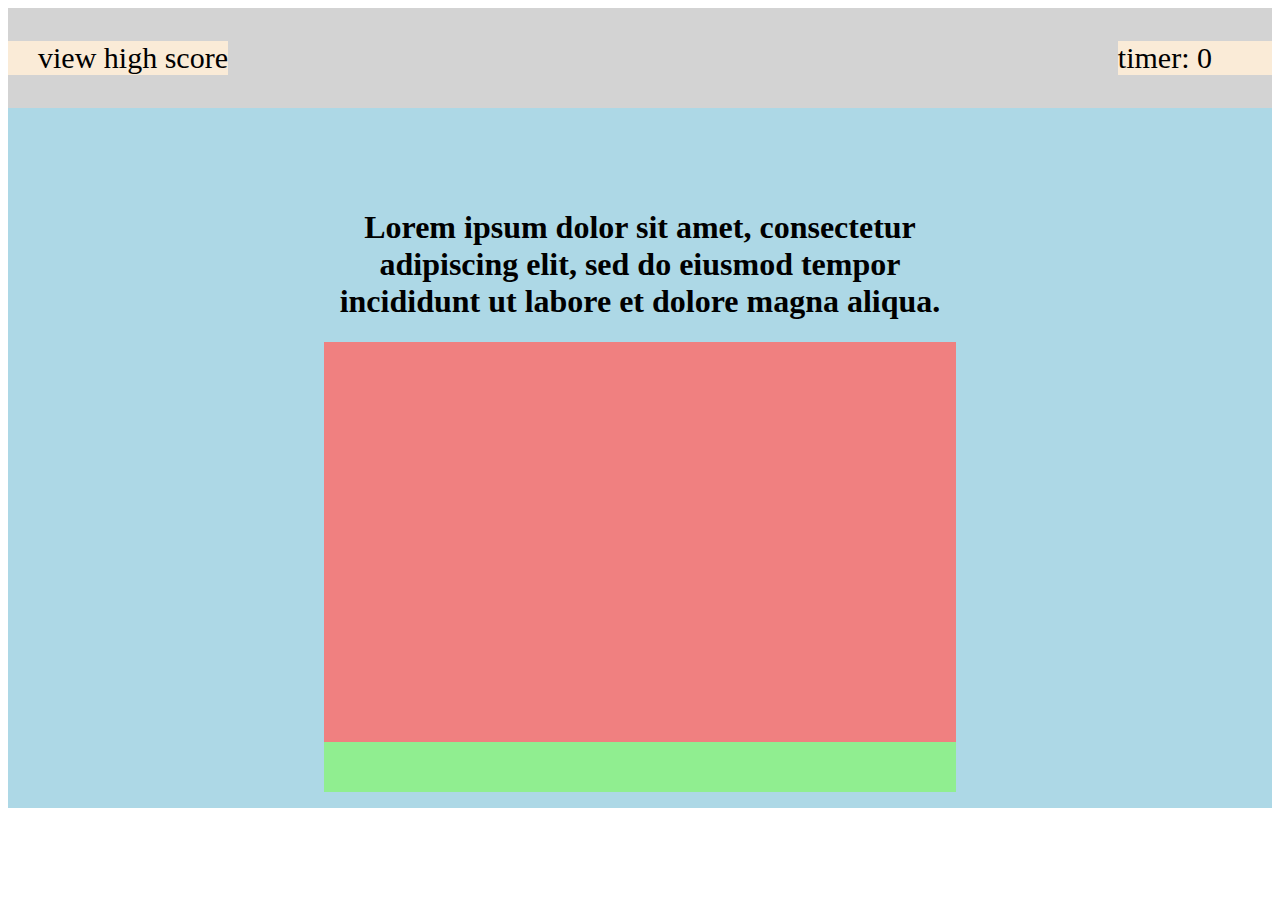
==== index.html @ 1d532b66 "early mockup with refrence pic" ====
<!DOCTYPE html>
<html lang="en">
    <head>
        <meta charset="UTF-8">
        <meta http-equiv="X-UA-Compatible" content="IE=edge">
        <meta name="viewport" content="width=device-width, initial-scale=1.0">
        <link rel="stylesheet" href="./assets/css/style.css">
        <title>Web-Dev Quiz!</title>
    </head>
    <body>
        <!-- header to contain link to highscores and timer (maybe score) -->
        <header class="header-bar">
            <div class="high-score">
                view high score
            </div>
            <div class="timer">
                timer: 0
            </div>
        </header>
        <!-- main to contain questions/answers/if right or wrong -->
        <main>
            <h1>Lorem ipsum dolor sit amet, consectetur adipiscing elit, sed do eiusmod tempor incididunt ut labore et dolore magna aliqua.</h1>
            <div class="answer-form-container"></div>
            <div class="answer-response"></div>
        </main>

        <script src="./assets/js/script.js"></script>
    </body>
</html>
---- assets/css/style.css ----
header {
    display: flex;
    flex-basis: 100%;
    justify-content: space-between;
    align-items: center;
    height: 100px;
    background-color: lightgray;
}

header div {
    background-color: antiquewhite;
}

.high-score {
    font-size: 30px;
    padding-left: 1em;
}

.timer {
    font-size: 30px;
    padding-right: 2em;
}

main {
    display: flex;
    flex-direction: column;
    flex-basis: 100%;
    align-items: center;
    height: 700px;
    background-color: lightblue;
}

main h1 {
    padding-top: 2.5em;
    width: 50%;
    text-align: center;
}

.answer-form-container {
    background-color: lightcoral;
    width: 50%;
    height: 400px;
}

.answer-response {
    background-color: lightgreen;
    width: 50%;
    height: 50px;
}
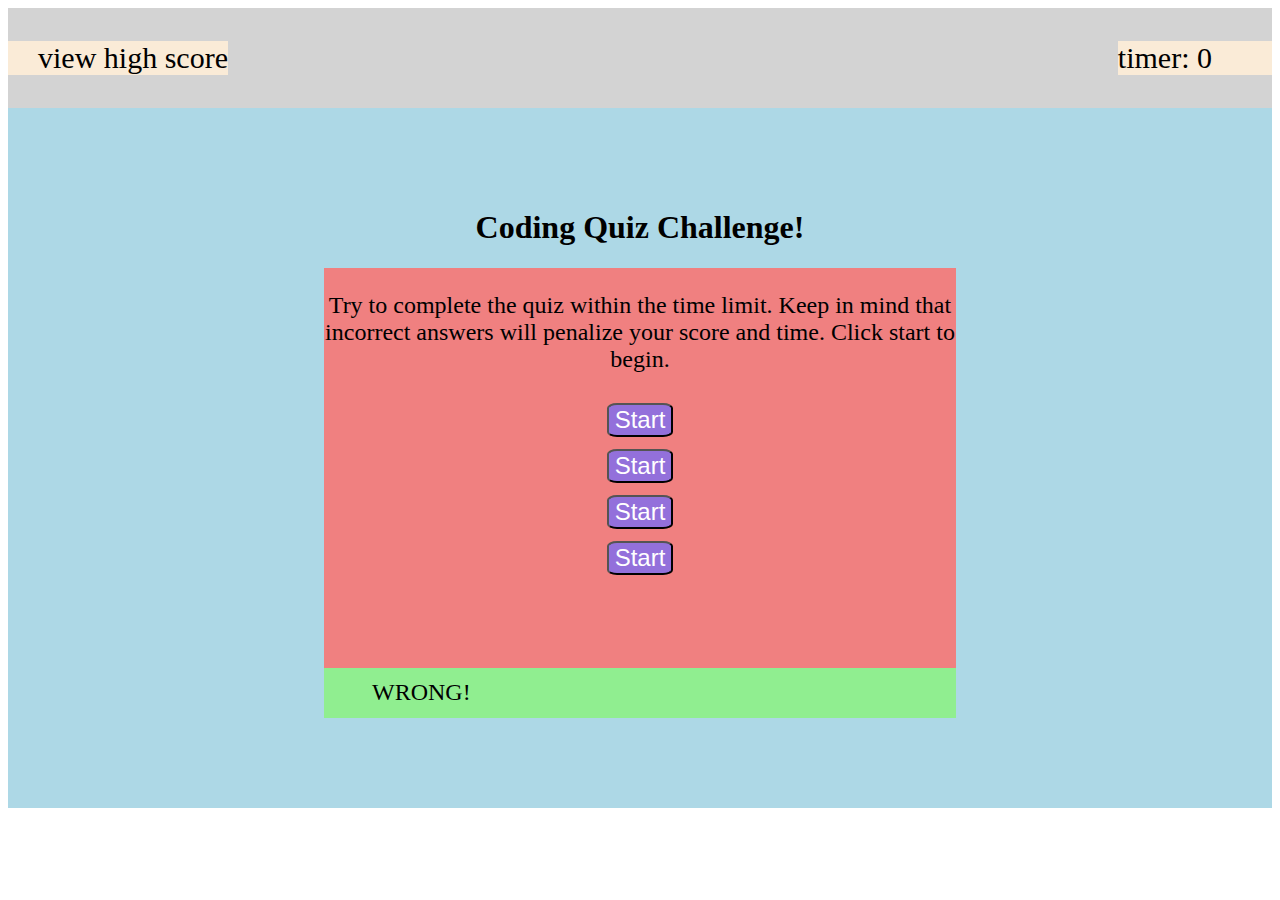
==== commit 497c35e4: "better encompasing css, still colors implemented for better visibility of containers(REMOVE LATER)" ====
--- a/index.html
+++ b/index.html
@@ -19,9 +19,15 @@
         </header>
         <!-- main to contain questions/answers/if right or wrong -->
         <main>
-            <h1>Lorem ipsum dolor sit amet, consectetur adipiscing elit, sed do eiusmod tempor incididunt ut labore et dolore magna aliqua.</h1>
-            <div class="answer-form-container"></div>
-            <div class="answer-response"></div>
+            <h1>Coding Quiz Challenge!</h1>
+            <div class="answer-form-container">
+                <p>Try to complete the quiz within the time limit. Keep in mind that incorrect answers will penalize your score and time. Click start to begin.</p>
+                <button class="btn">Start</button>
+                <button class="btn">Start</button>
+                <button class="btn">Start</button>
+                <button class="btn">Start</button>
+            </div>
+            <div class="answer-response"><p>WRONG!</p></div>
         </main>
 
         <script src="./assets/js/script.js"></script>
--- a/assets/css/style.css
+++ b/assets/css/style.css
@@ -37,13 +37,41 @@
 }
 
 .answer-form-container {
+    display: flex;
+    flex-direction: column;
     background-color: lightcoral;
+    align-items: center;
     width: 50%;
     height: 400px;
 }
 
+.answer-form-container p {
+    font-size: 24px;
+    text-align: center;
+}
+
+.answer-form-container .btn {
+    background-color: mediumpurple;
+    border-radius: 15%;
+    font-size: 24px;
+    color: white;
+    margin: .25em 0 .25em 0;
+}
+
+.answer-form-container .btn:hover {
+    background-color:#dcd0ff;
+    color: black;
+}
+
 .answer-response {
+    display: flex;
     background-color: lightgreen;
     width: 50%;
     height: 50px;
+    align-items: center;
 }
+
+.answer-response p {
+    padding-left: 2em;
+    font-size: 24px;
+}
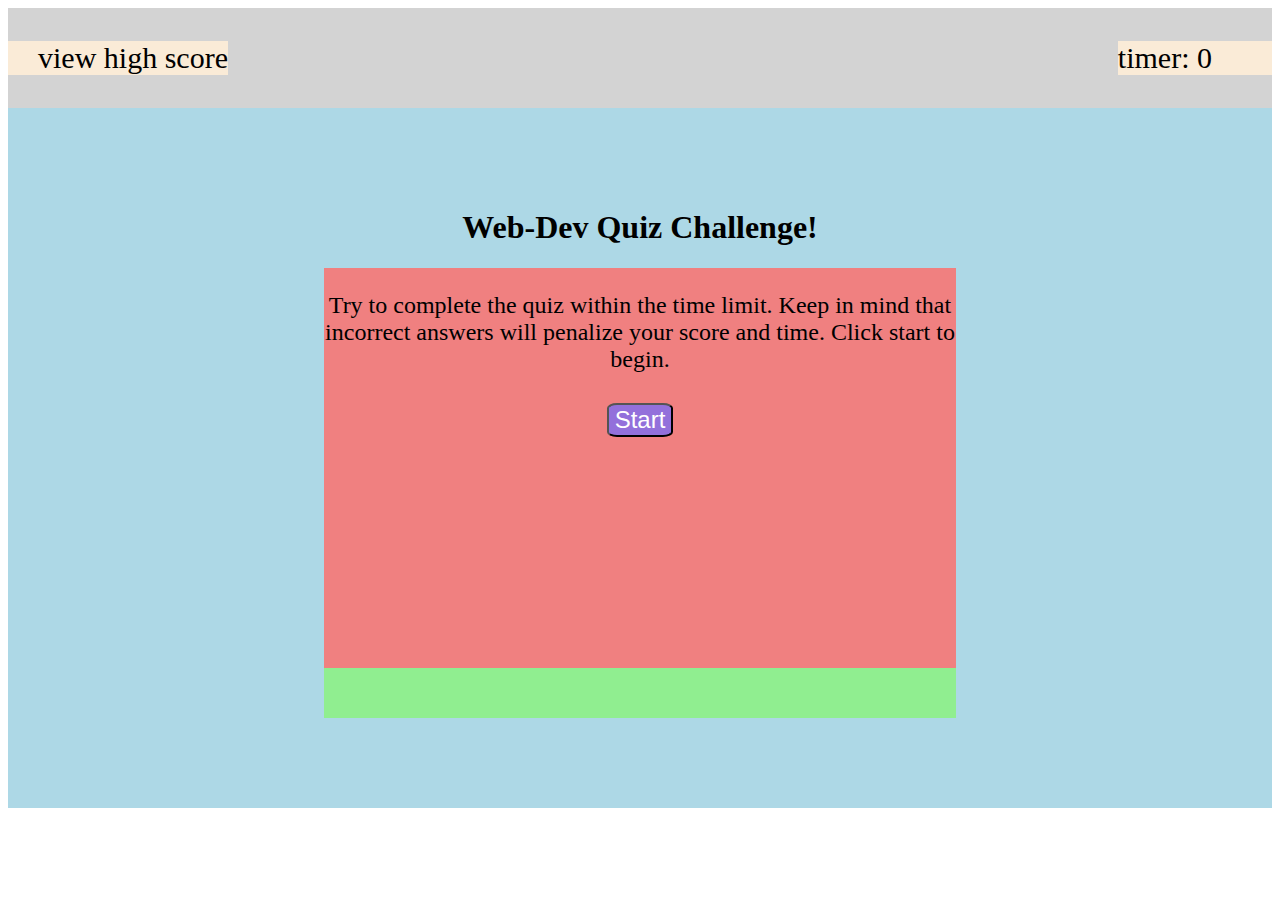
==== commit f3ba0da8: "closing MVP/frontend" ====
--- a/index.html
+++ b/index.html
@@ -19,15 +19,12 @@
         </header>
         <!-- main to contain questions/answers/if right or wrong -->
         <main>
-            <h1>Coding Quiz Challenge!</h1>
+            <h1>Web-Dev Quiz Challenge!</h1>
             <div class="answer-form-container">
                 <p>Try to complete the quiz within the time limit. Keep in mind that incorrect answers will penalize your score and time. Click start to begin.</p>
-                <button class="btn">Start</button>
-                <button class="btn">Start</button>
-                <button class="btn">Start</button>
-                <button class="btn">Start</button>
+                <button class="btn start-btn">Start</button>
             </div>
-            <div class="answer-response"><p>WRONG!</p></div>
+            <div class="answer-response"></div>
         </main>
 
         <script src="./assets/js/script.js"></script>
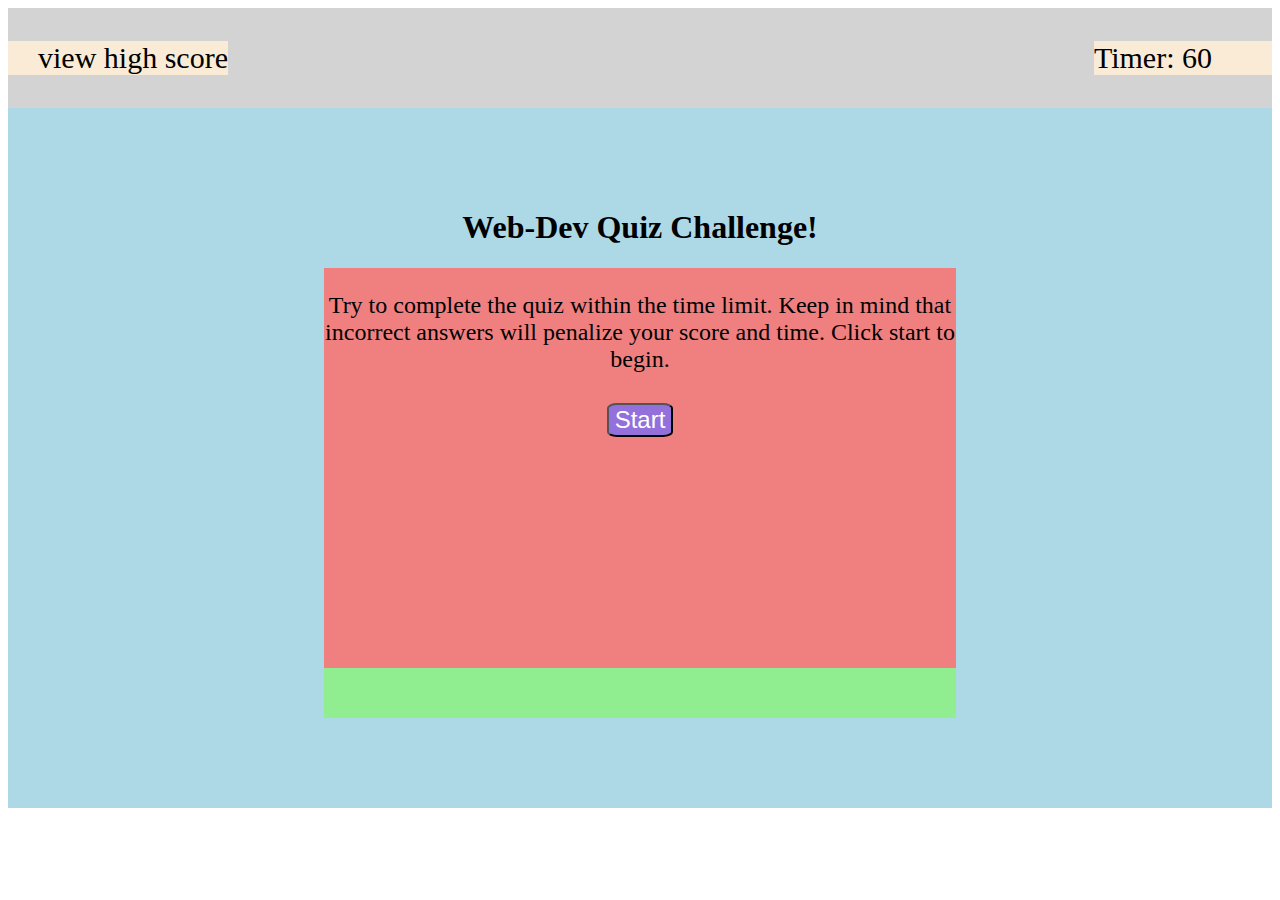
==== commit 5223f1f0: "added time function, will house logic to kill quiz" ====
--- a/index.html
+++ b/index.html
@@ -10,11 +10,11 @@
     <body>
         <!-- header to contain link to highscores and timer (maybe score) -->
         <header class="header-bar">
-            <div class="high-score">
+            <div id="high-score">
                 view high score
             </div>
-            <div class="timer">
-                timer: 0
+            <div id="timer">
+                Timer: 60
             </div>
         </header>
         <!-- main to contain questions/answers/if right or wrong -->
--- a/assets/css/style.css
+++ b/assets/css/style.css
@@ -11,12 +11,12 @@
     background-color: antiquewhite;
 }
 
-.high-score {
+#high-score {
     font-size: 30px;
     padding-left: 1em;
 }
 
-.timer {
+#timer {
     font-size: 30px;
     padding-right: 2em;
 }
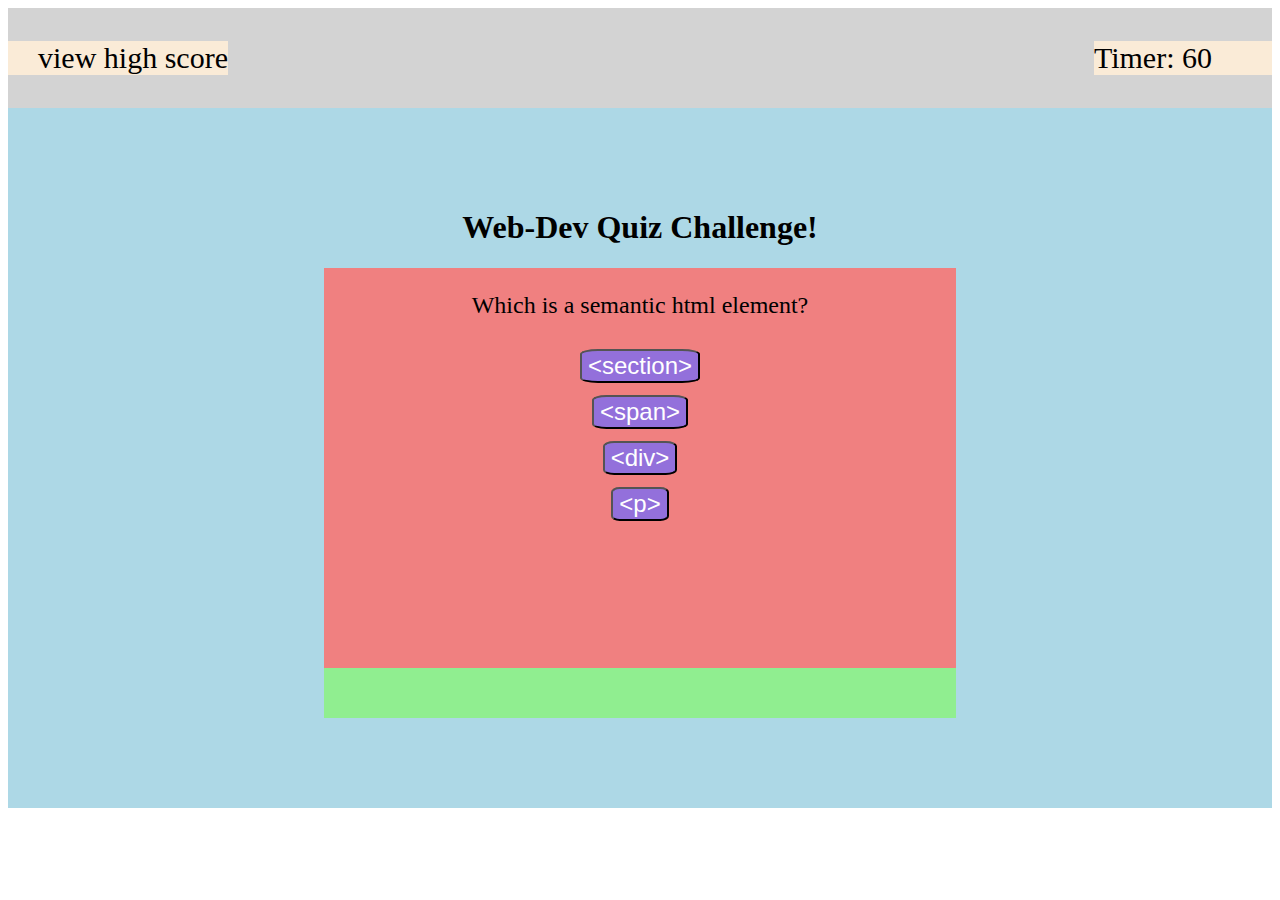
==== commit 2e21f988: "can start the quiz and display quiz questions" ====
--- a/index.html
+++ b/index.html
@@ -20,9 +20,9 @@
         <!-- main to contain questions/answers/if right or wrong -->
         <main>
             <h1>Web-Dev Quiz Challenge!</h1>
-            <div class="answer-form-container">
-                <p>Try to complete the quiz within the time limit. Keep in mind that incorrect answers will penalize your score and time. Click start to begin.</p>
-                <button class="btn start-btn">Start</button>
+            <div id="answer-form-container">
+                <p id="container-text">Try to complete the quiz within the time limit. Keep in mind that incorrect answers will penalize your score and time. Click start to begin.</p>
+                <button id="btn0" class="btn start-btn">Start</button>
             </div>
             <div class="answer-response"></div>
         </main>
--- a/assets/css/style.css
+++ b/assets/css/style.css
@@ -36,7 +36,7 @@
     text-align: center;
 }
 
-.answer-form-container {
+#answer-form-container {
     display: flex;
     flex-direction: column;
     background-color: lightcoral;
@@ -45,12 +45,12 @@
     height: 400px;
 }
 
-.answer-form-container p {
+#answer-form-container p {
     font-size: 24px;
     text-align: center;
 }
 
-.answer-form-container .btn {
+#answer-form-container .btn {
     background-color: mediumpurple;
     border-radius: 15%;
     font-size: 24px;
@@ -58,7 +58,7 @@
     margin: .25em 0 .25em 0;
 }
 
-.answer-form-container .btn:hover {
+#answer-form-container .btn:hover {
     background-color:#dcd0ff;
     color: black;
 }
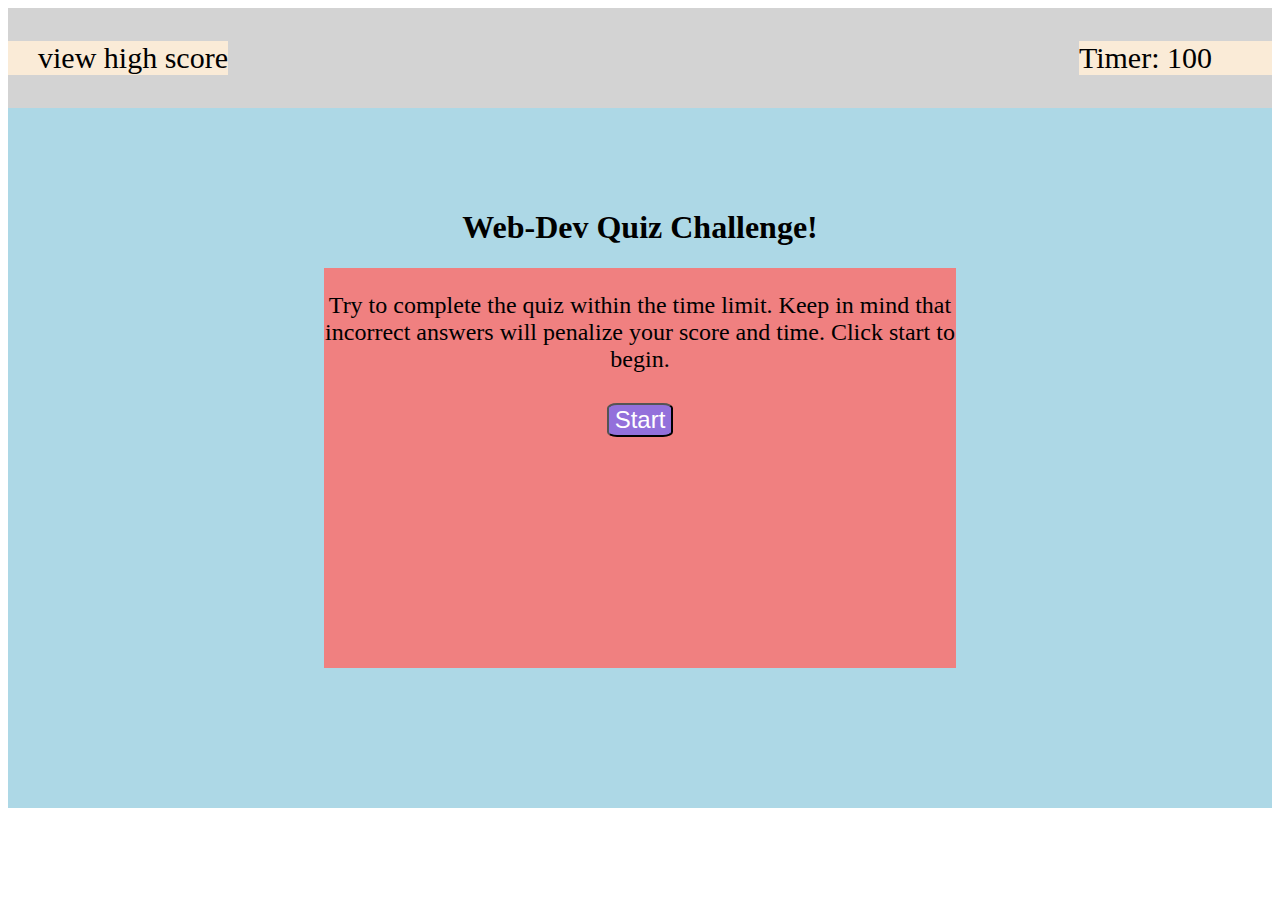
==== commit 054a9e2b: "quiz can function but cannot end" ====
--- a/index.html
+++ b/index.html
@@ -14,7 +14,7 @@
                 view high score
             </div>
             <div id="timer">
-                Timer: 60
+                Timer: 100
             </div>
         </header>
         <!-- main to contain questions/answers/if right or wrong -->
@@ -24,7 +24,7 @@
                 <p id="container-text">Try to complete the quiz within the time limit. Keep in mind that incorrect answers will penalize your score and time. Click start to begin.</p>
                 <button id="btn0" class="btn start-btn">Start</button>
             </div>
-            <div class="answer-response"></div>
+            <div id="answer-response"></div>
         </main>
 
         <script src="./assets/js/script.js"></script>
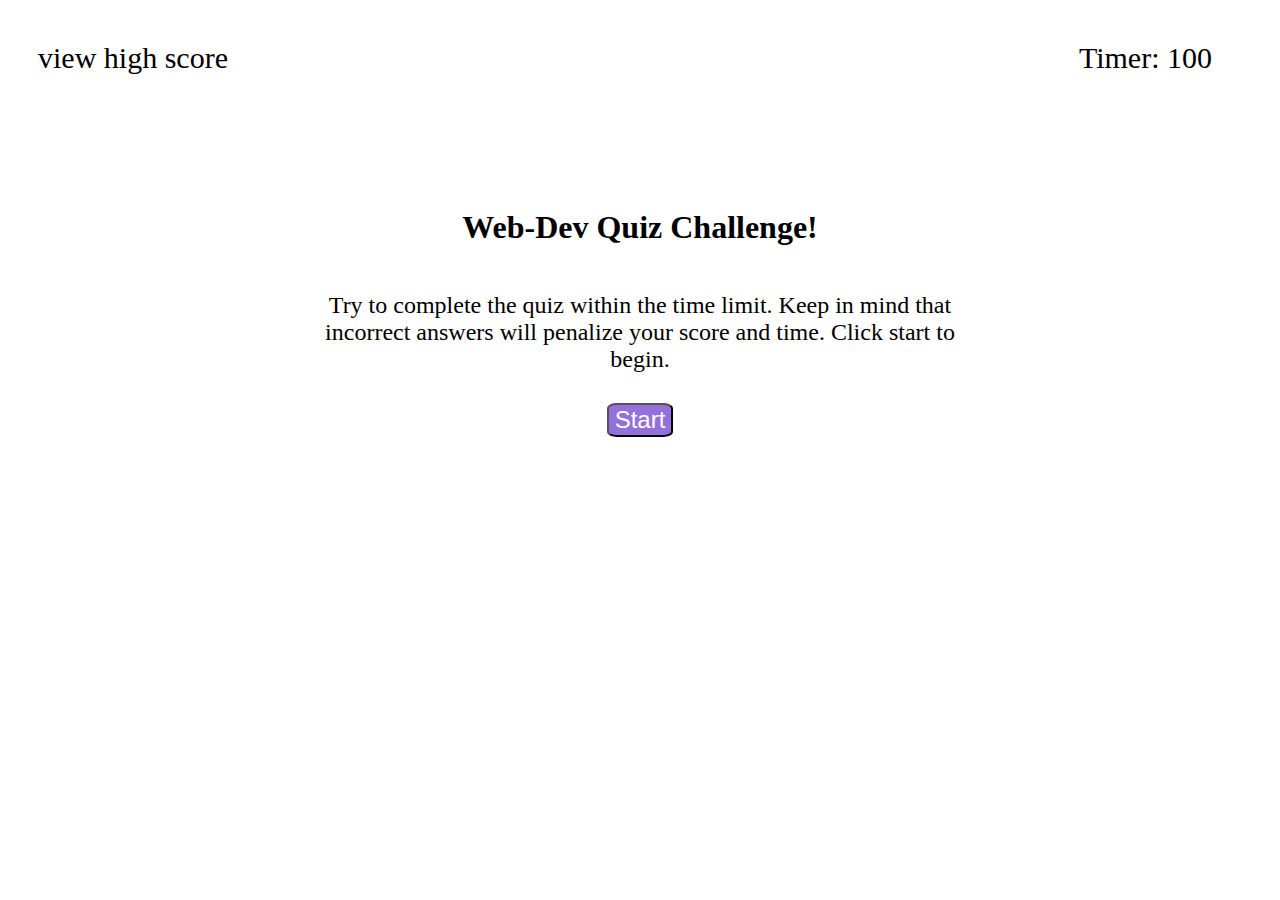
==== commit c4430d4c: "done what I could" ====
--- a/index.html
+++ b/index.html
@@ -11,7 +11,7 @@
         <!-- header to contain link to highscores and timer (maybe score) -->
         <header class="header-bar">
             <div id="high-score">
-                view high score
+            <a href="highscores.html">view high score</a>
             </div>
             <div id="timer">
                 Timer: 100
@@ -22,7 +22,7 @@
             <h1>Web-Dev Quiz Challenge!</h1>
             <div id="answer-form-container">
                 <p id="container-text">Try to complete the quiz within the time limit. Keep in mind that incorrect answers will penalize your score and time. Click start to begin.</p>
-                <button id="btn0" class="btn start-btn">Start</button>
+                <button id="btn0" class="btn">Start</button>
             </div>
             <div id="answer-response"></div>
         </main>
--- a/assets/css/style.css
+++ b/assets/css/style.css
@@ -4,16 +4,21 @@
     justify-content: space-between;
     align-items: center;
     height: 100px;
-    background-color: lightgray;
+    background-color: white;
 }
 
 header div {
-    background-color: antiquewhite;
+    background-color: white;
 }
 
 #high-score {
     font-size: 30px;
     padding-left: 1em;
+}
+
+#high-score a {
+    color: black;
+    text-decoration: none;
 }
 
 #timer {
@@ -27,7 +32,7 @@
     flex-basis: 100%;
     align-items: center;
     height: 700px;
-    background-color: lightblue;
+    background-color: white;
 }
 
 main h1 {
@@ -39,7 +44,7 @@
 #answer-form-container {
     display: flex;
     flex-direction: column;
-    background-color: lightcoral;
+    background-color: white;
     align-items: center;
     width: 50%;
     height: 400px;
